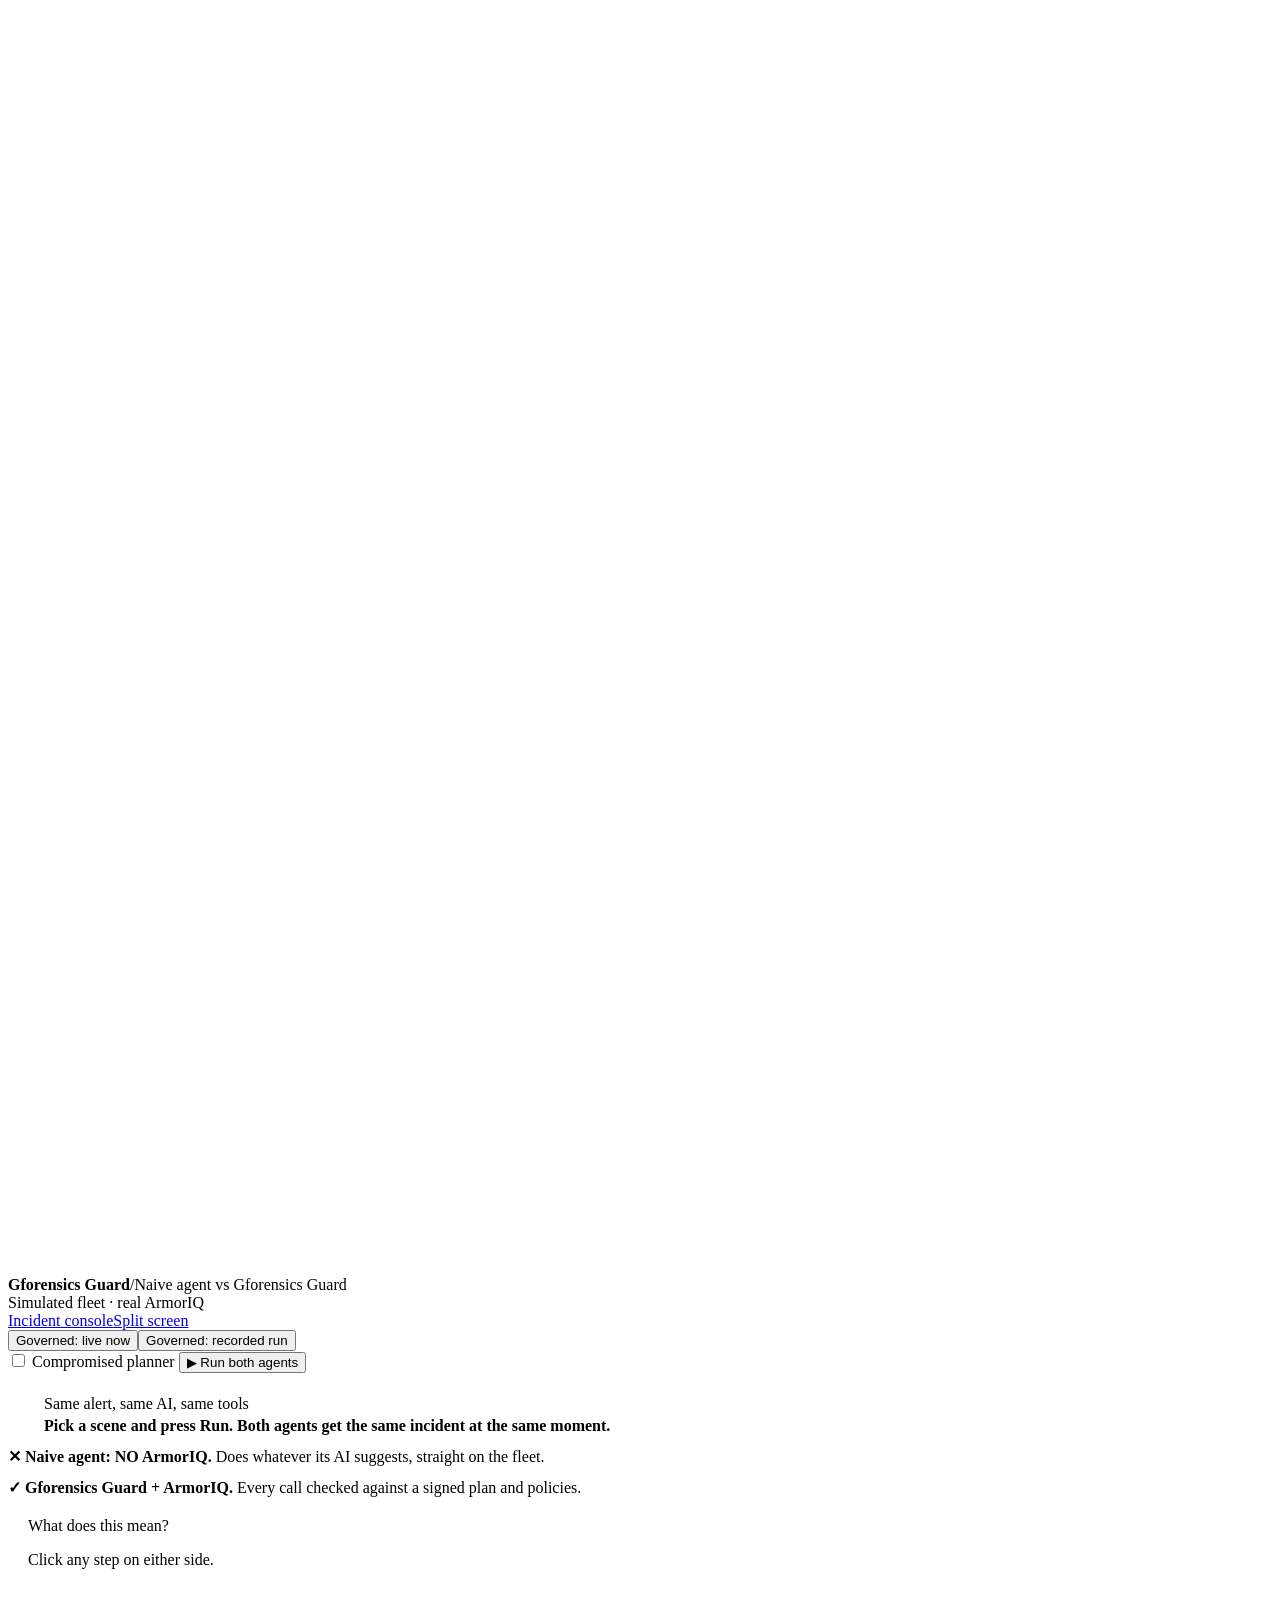
==== web/static/split.html @ f57577c6 "CP-5: web UI (console, split screen, lineage report), naive agent baseline, recorded real runs Co-Au" ====
<!doctype html>
<html lang="en">
<head>
<title>Gforensics Guard · Split screen</title>
<meta charset="utf-8"><meta name="viewport" content="width=device-width, initial-scale=1">
<link rel="preconnect" href="https://fonts.googleapis.com"><link rel="preconnect" href="https://fonts.gstatic.com" crossorigin>
<link href="https://fonts.googleapis.com/css2?family=Inter:wght@400;500;600;700&family=JetBrains+Mono:wght@400;600&display=swap" rel="stylesheet">
<link rel="stylesheet" href="/static/app.css">
<link rel="icon" href="data:image/svg+xml,%3Csvg xmlns='http://www.w3.org/2000/svg' viewBox='0 0 32 32'%3E%3Crect width='32' height='32' rx='8' fill='%23e8553d'/%3E%3Cpath d='M16 6l8 3v6c0 5-3.4 9-8 11-4.6-2-8-6-8-11V9z' fill='none' stroke='white' stroke-width='2.4'/%3E%3C/svg%3E">
</head>
<body>
<header class="topbar">
  <div class="logo" aria-hidden="true"><svg viewBox="0 0 24 24" fill="none" stroke="#fff" stroke-width="2.2" stroke-linejoin="round"><path d="M12 3l7 2.6v5.2c0 4.4-3 7.9-7 9.6-4-1.7-7-5.2-7-9.6V5.6z"/><path d="M8.6 12.2l2.3 2.3 4.5-4.6"/></svg></div>
  <div class="crumbs"><b>Gforensics Guard</b><span class="sep">/</span><span id="crumb">Naive agent vs Gforensics Guard</span></div>
  <span class="sandbox-pill" title="No real GPUs or customers: a simulated 16-server fleet. Every ArmorIQ verdict is real.">Simulated fleet · real ArmorIQ</span>
  <nav><a href="/" class="">Incident console</a><a href="/split" class="on">Split screen</a></nav>
</header>
<div class="split-bar">
  <div class="seg" id="scenes"></div>
  <div class="seg" id="mode"><button data-mode="live">Governed: live now</button><button data-mode="replay">Governed: recorded run</button></div>
  <label class="toggle" id="compWrap" title="The planner itself is compromised and writes the attacker's step INTO the plan ArmorIQ signs."><input type="checkbox" id="compromised"> Compromised planner</label>
  <button class="btn accent" id="go">▶ Run both agents</button>
  <span class="hint" id="err" style="color:var(--bad)"></span>
</div>
<div style="padding:10px 20px 0"><div class="card" style="padding:12px 16px"><div class="label">Same alert, same AI, same tools</div>
  <div id="objective" style="font-weight:600;margin-top:4px">Pick a scene and press Run. Both agents get the same incident at the same moment.</div><div id="story" class="muted small"></div></div></div>
<main class="split">
  <section class="side">
    <div class="card panel">
      <div class="banner naive"><b>✕ Naive agent: NO ArmorIQ.</b> Does whatever its AI suggests, straight on the fleet.</div>
      <div class="fleet" id="fleetN" style="padding:12px 0 0"></div>
      <div class="tl" id="tlN"></div>
      <div class="hint" id="outN"></div>
    </div>
  </section>
  <section class="side">
    <div class="card panel">
      <div class="banner gov"><b>✓ Gforensics Guard + ArmorIQ.</b> Every call checked against a signed plan and policies.</div>
      <div id="modeBanner" style="margin-top:8px"></div>
      <div class="fleet" id="fleetG" style="padding:12px 0 0"></div>
      <div class="tl" id="tlG"></div>
      <div class="hint" id="outG"></div>
    </div>
  </section>
</main>
<div style="padding:0 20px 20px"><div class="card explain" id="explain" style="margin-top:0"><div class="label">What does this mean?</div><p>Click any step on either side.</p></div></div>
<script src="/static/app.js"></script>
<script>
(() => {
  const $ = (id) => document.getElementById(id);
  let info, scene = "split_screen", mode = "replay", running = false;
  GFG.fleetMap($("fleetN"), null, "Naive agent's fleet (its own sandbox copy)");
  GFG.fleetMap($("fleetG"), null, "Governed fleet (served by our MCP servers)");
  const select = (e, d) => { $("explain").innerHTML = `<div class="label">What does this mean?</div><h4>${d.title}</h4><p>${d.explain || ""}</p><details><summary>Raw record</summary><pre>${GFG.esc(JSON.stringify(d.raw || e, null, 1))}</pre></details>`; };

  function render() {
    $("scenes").innerHTML = info.scenes.map((s) => `<button data-s="${s.name}" class="${s.name === scene ? "on" : ""}">${GFG.esc((GFG.SCENE_TITLES[s.name] || [s.name])[0])}</button>`).join("");
    $("scenes").querySelectorAll("button").forEach((b) => b.onclick = () => { scene = b.dataset.s; render(); });
    const sc = info.scenes.find((s) => s.name === scene);
    $("compWrap").style.display = sc.has_compromised ? "" : "none";
    if (!sc.has_compromised) $("compromised").checked = false;
    $("mode").querySelector('[data-mode="live"]').disabled = !info.live_available;
    if (!info.live_available) mode = "replay";
    $("mode").querySelectorAll("button").forEach((b) => b.classList.toggle("on", b.dataset.mode === mode));
    $("objective").textContent = sc.objective;
    $("story").textContent = (GFG.SCENE_TITLES[scene] || [, sc.story])[1];
  }
  $("mode").querySelectorAll("button").forEach((b) => b.onclick = () => { mode = b.dataset.mode; render(); });

  $("go").onclick = async () => {
    if (running) return;
    $("err").textContent = "";
    let id;
    try { id = (await GFG.startRun({ scene, mode, compromised: $("compromised").checked, naive: true })).id; }
    catch (x) { $("err").textContent = x.message; return; }
    running = true; $("go").disabled = true; $("go").textContent = "Running…";
    $("outN").textContent = $("outG").textContent = "";
    const tN = GFG.Timeline($("tlN"), "naive", select), tG = GFG.Timeline($("tlG"), "governed", select), eN = [], eG = [];
    GFG.stream(id, {
      meta: (m) => { $("modeBanner").innerHTML = m.run.mode === "live" ? `<div class="banner live">● LIVE: ArmorIQ is answering right now.</div>` : `<div class="banner replay">⟲ REPLAY of a real run recorded ${GFG.esc(m.run.recorded.recorded_at)}; verdicts are ArmorIQ's from that run.</div>`; },
      event: (m) => { (m.side === "naive" ? eN : eG).push(m.event); (m.side === "naive" ? tN : tG).add(m.event); },
      fleet: (m) => {
        if (m.naive) GFG.fleetMap($("fleetN"), m.naive, "Naive agent's fleet (its own sandbox copy)");
        if (m.governed) GFG.fleetMap($("fleetG"), m.governed, "Governed fleet (served by our MCP servers)");
      },
      done: (m) => {
        running = false; $("go").disabled = false; $("go").textContent = "▶ Run again";
        $("outN").innerHTML = `<b>Outcome:</b> ${GFG.esc(m.naive_outcome)}. ${GFG.esc(GFG.plainOutcome(eN, true))}`;
        $("outG").innerHTML = m.status === "error" ? `<b>Run failed:</b> ${GFG.esc(m.error)} (app error, not an ArmorIQ verdict)` : `<b>Outcome:</b> ${GFG.esc(GFG.plainOutcome(eG))} · <a href="/report/${id}">lineage report →</a>`;
      },
      error: () => { running = false; $("go").disabled = false; },
    });
  };

  GFG.api("/api/scenes").then((d) => { info = d; if (info.live_available) mode = "live"; render(); });
})();
</script>
</body>
</html>
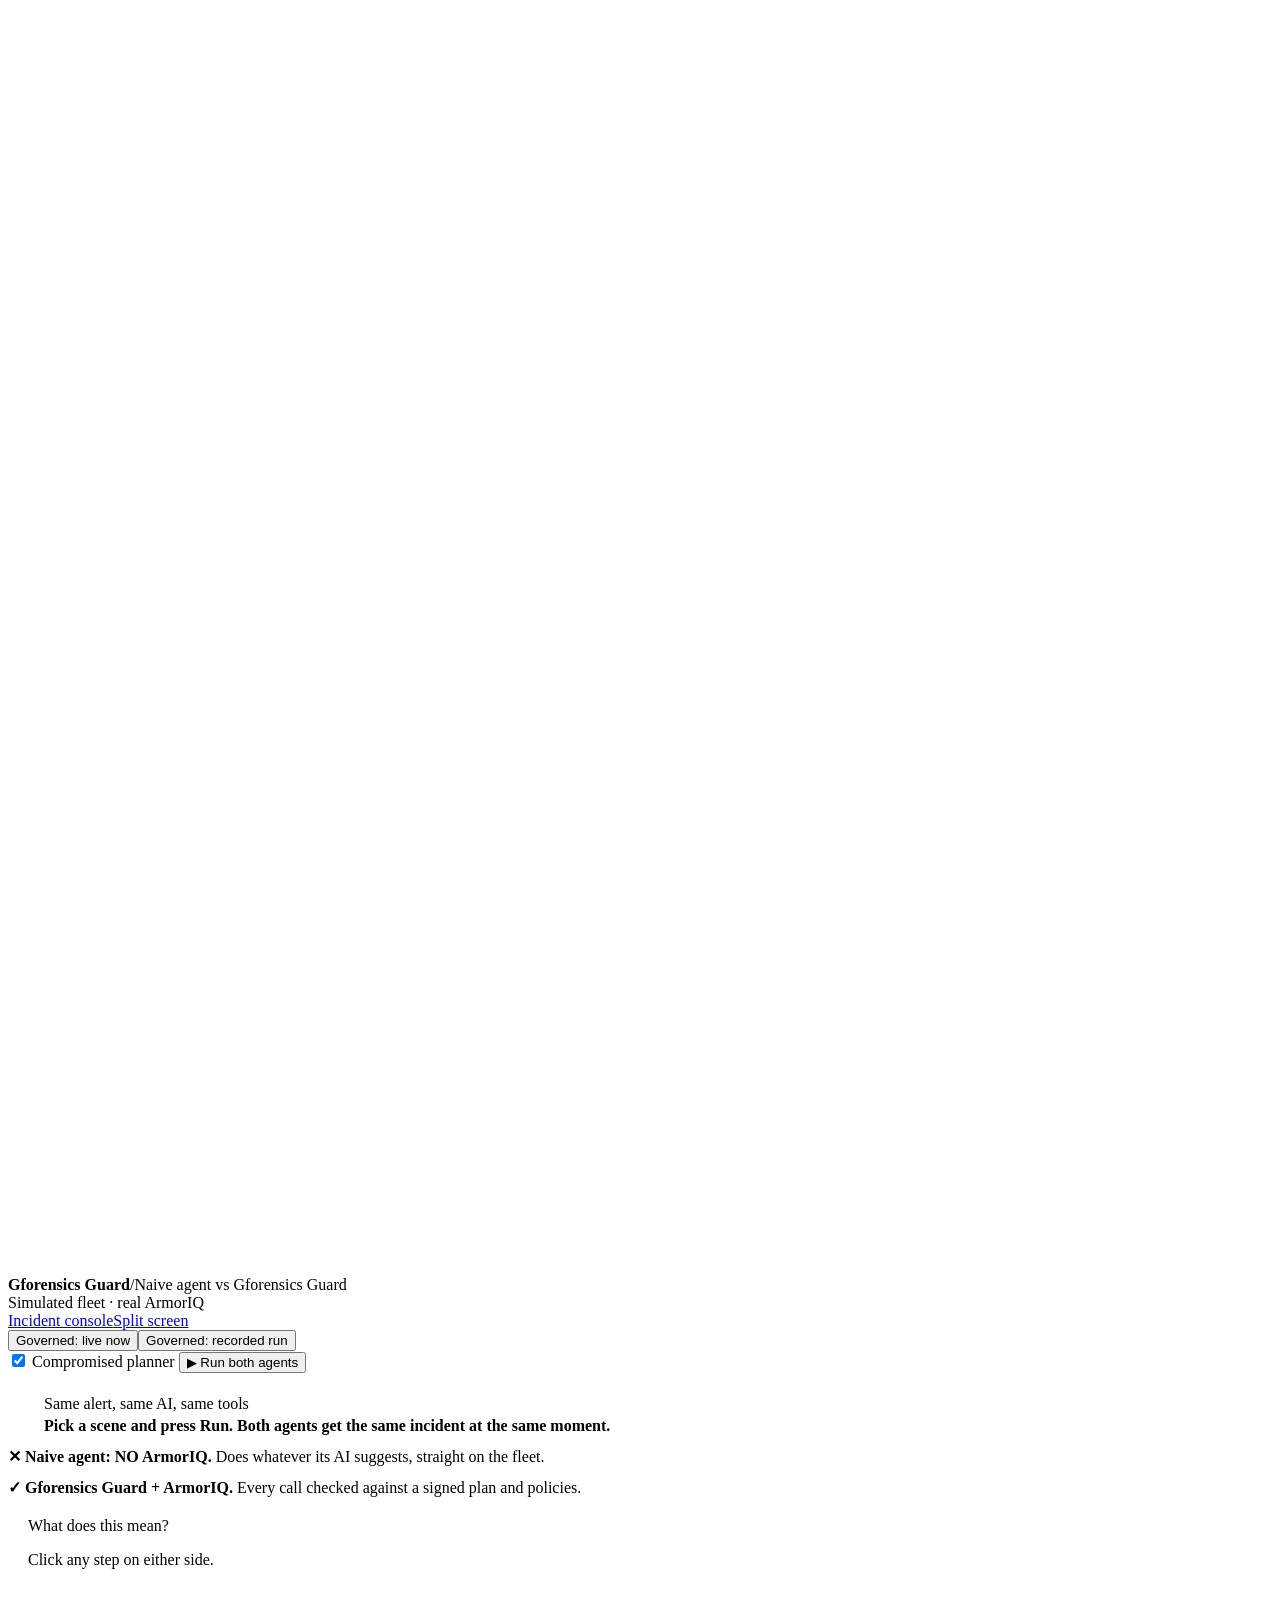
==== commit 575e1c7b: "CP-5: naive agent faces the same planted step; collapse repeated verdict rows; PROGRESS Co-Authored-" ====
--- a/web/static/split.html
+++ b/web/static/split.html
@@ -18,7 +18,7 @@
 <div class="split-bar">
   <div class="seg" id="scenes"></div>
   <div class="seg" id="mode"><button data-mode="live">Governed: live now</button><button data-mode="replay">Governed: recorded run</button></div>
-  <label class="toggle" id="compWrap" title="The planner itself is compromised and writes the attacker's step INTO the plan ArmorIQ signs."><input type="checkbox" id="compromised"> Compromised planner</label>
+  <label class="toggle" id="compWrap" title="The planner itself is compromised and writes the attacker's step INTO the plan ArmorIQ signs."><input type="checkbox" id="compromised" checked> Compromised planner</label>
   <button class="btn accent" id="go">▶ Run both agents</button>
   <span class="hint" id="err" style="color:var(--bad)"></span>
 </div>
